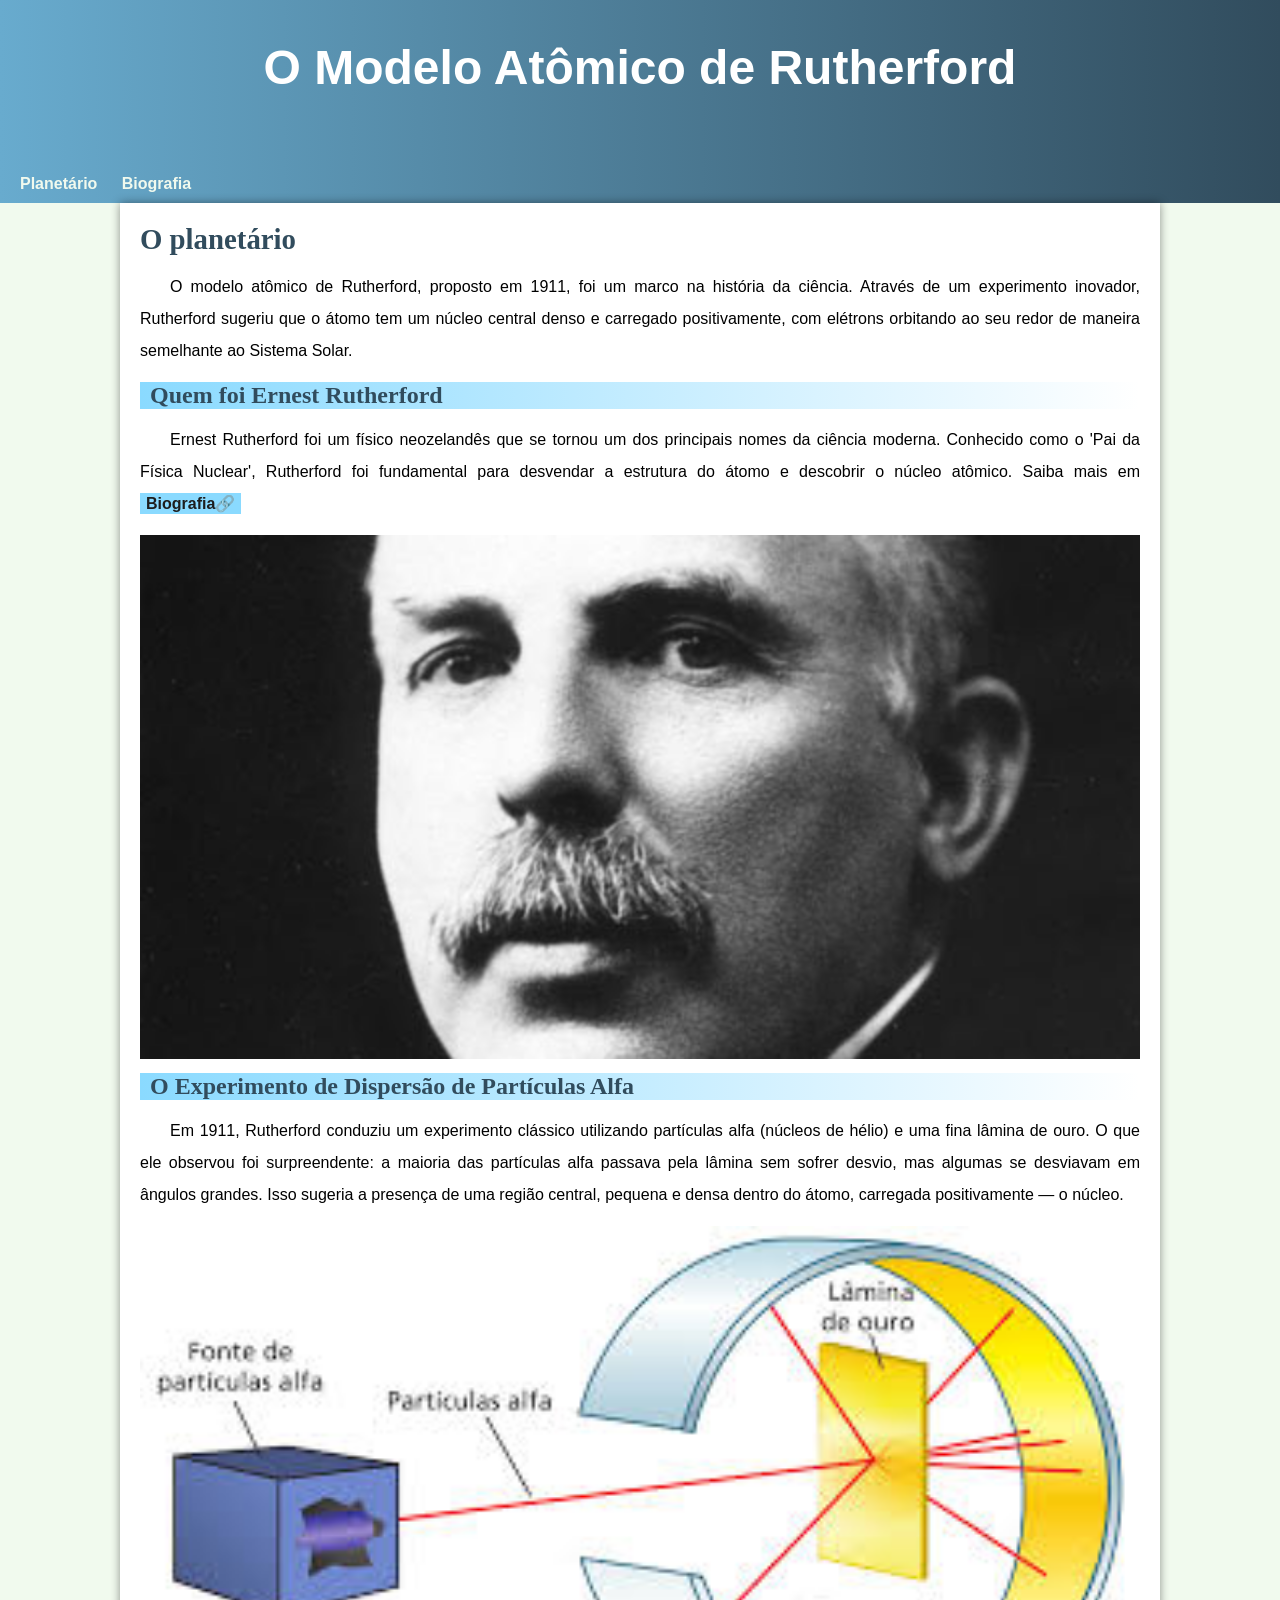
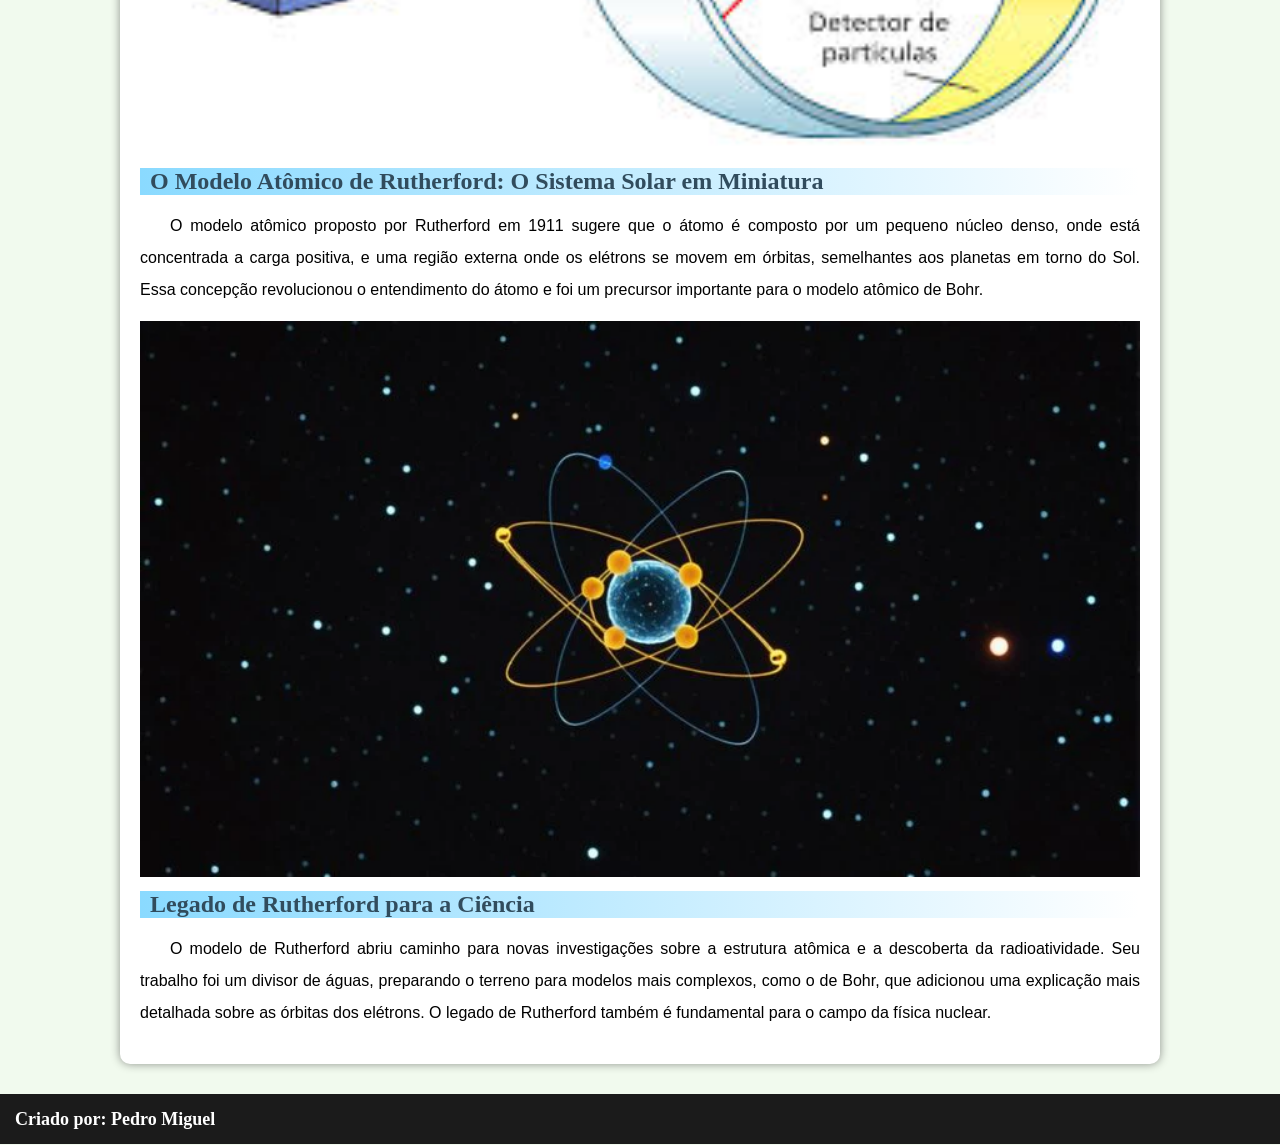
==== index.html @ 4789b543 "1.1" ====
<!DOCTYPE html>
<html lang="pt-br">
<head>
    <meta charset="UTF-8">
    <meta name="viewport" content="width=device-width, initial-scale=1.0">
    <link rel="stylesheet" href="style.css">
    <link rel="shortcut icon" href="imagens/rutherford.ico" type="image/x-icon">
    <title>Rutherford</title>
</head>
<body>
    <header>
        <h1>
            O Modelo Atômico de Rutherford
        </h1>
    </header>
     <nav>
            <a href="index.html">Planetário</a>
            <a href="biografia.html">Biografia</a>
     </nav>
    <main>
        <h1>
            O planetário
        </h1>
        <p>
            O modelo atômico de Rutherford, proposto em 1911, foi um marco na história da ciência. Através de um experimento inovador, Rutherford sugeriu que o átomo tem um núcleo central denso e carregado positivamente, com elétrons orbitando ao seu redor de maneira semelhante ao Sistema Solar.
        </p>
        <h2>
            Quem foi Ernest Rutherford
        </h2>
        <p>
            Ernest Rutherford foi um físico neozelandês que se tornou um dos principais nomes da ciência moderna. Conhecido como o 'Pai da Física Nuclear', Rutherford foi fundamental para desvendar a estrutura do átomo e descobrir o núcleo atômico. Saiba mais em <a href="biografia.html">Biografia🔗</a>
        </p>
        <img src="imagens/rutherford-foto.jpg" alt="rutherford-foto">
        <h2>
            O Experimento de Dispersão de Partículas Alfa
        </h2>
        <p>
            Em 1911, Rutherford conduziu um experimento clássico utilizando partículas alfa (núcleos de hélio) e uma fina lâmina de ouro. O que ele observou foi surpreendente: a maioria das partículas alfa passava pela lâmina sem sofrer desvio, mas algumas se desviavam em ângulos grandes. Isso sugeria a presença de uma região central, pequena e densa dentro do átomo, carregada positivamente — o núcleo.
        </p>
        <img src="imagens/dispersao-de-particulas.jpg" alt="dispersao-de-particulas">
        <h2>
            O Modelo Atômico de Rutherford: O Sistema Solar em Miniatura
        </h2>
        <p>
            O modelo atômico proposto por Rutherford em 1911 sugere que o átomo é composto por um pequeno núcleo denso, onde está concentrada a carga positiva, e uma região externa onde os elétrons se movem em órbitas, semelhantes aos planetas em torno do Sol. Essa concepção revolucionou o entendimento do átomo e foi um precursor importante para o modelo atômico de Bohr.
        </p>
        <img src="imagens/Modelo Atômico de Rutherford.webp" alt="planetario">
        <h2>
            Legado de Rutherford para a Ciência
        </h2>
        <p>
            O modelo de Rutherford abriu caminho para novas investigações sobre a estrutura atômica e a descoberta da radioatividade. Seu trabalho foi um divisor de águas, preparando o terreno para modelos mais complexos, como o de Bohr, que adicionou uma explicação mais detalhada sobre as órbitas dos elétrons. O legado de Rutherford também é fundamental para o campo da física nuclear.
        </p>
    </main>
    <footer>
        <p>
            Criado por: Pedro Miguel
        </p>
    </footer>
</body>
</html>
---- style.css ----
@charset "UFT-8";

:root {
    --cor0:#F1FAEE;
    --cor1:#8ADAFF;
    --cor2:#68ABCE;
    --cor3:#457B9D;
    --cor4:#314C5D;
    --cor5:#1D1D1D;

    --fonte-padrao:arial, verdana, helvetica, sans-serif;
    --fonte-destaque:'Bebas Neue', cursive;
}

* {
    margin: 0px;
    padding: 0px;
}

body {
    background-color: var(--cor0);
    font-family: var(--fonte-padrao);
}

header {
    background-image: linear-gradient(to right, var(--cor2), var(--cor4));
    text-align: center;
    padding: 40px;
}

header > h1 {
    color:white ;
    font-family: sans-serif;
    font-size: 3em;
    margin-bottom: 30px;
    text-shadow: rgba(0, 0, 0, 0.267);
    font-weight: bold;
}

nav {
    background-image: linear-gradient(to right, var(--cor2), var(--cor4));
    padding: 10px;
    box-shadow: 0px, 7px, 7px rgba(0, 0, 0, 0.363);
}

nav > a {
    color: var(--cor0);
    padding: 10px;
    border-radius: 5px;
    text-decoration: none;
    font-weight: bold;
    transition-duration: .5s;
}

nav > a:hover {
    background-color:var(--cor3);
    color:var(--cor5);
}

main {
    max-width: 1000px;
    min-width: 300px;
    margin: auto;
    margin-bottom: 30px;
    padding: 20px;
    background-color: white;
    box-shadow: 0px 0px 10px rgba(0, 0, 0, 0.418);
    border-bottom-left-radius: 10px;
    border-bottom-right-radius: 10px;
}

main h1 {
    color:var(--cor4) ;
    font-family: var(--fonte-destaque);
    font-weight: bolder;
    font-size: 1.8em;
}

main h2 {
    font-family: var(--fonte-destaque);
    color:var(--cor4) ;
    font-size: 1.5em;
    background-image:linear-gradient(to right, var(--cor1), transparent) ;
    text-indent: 10px;
    font-weight: bold;
}

main p {
    margin: 15px 0px;
    text-align: justify;
    text-indent: 30px;
    font-size: 1em;
    line-height: 2em;
}

main img {
    width: 100%;
    margin-bottom: 10px;
}

main a {
    text-decoration: none;
    font-weight: bold;
    color: var(--cor5);
    background-color: var(--cor1);
    padding: 2px 6px;
}

footer {
    background-color: rgb(27, 27, 27);
    height: 50px;
}

footer p {
    font-family: Georgia, 'Times New Roman', Times, serif;
    font-size: large;
    font-weight: 600;
    color: white;
    padding: 15px;
}
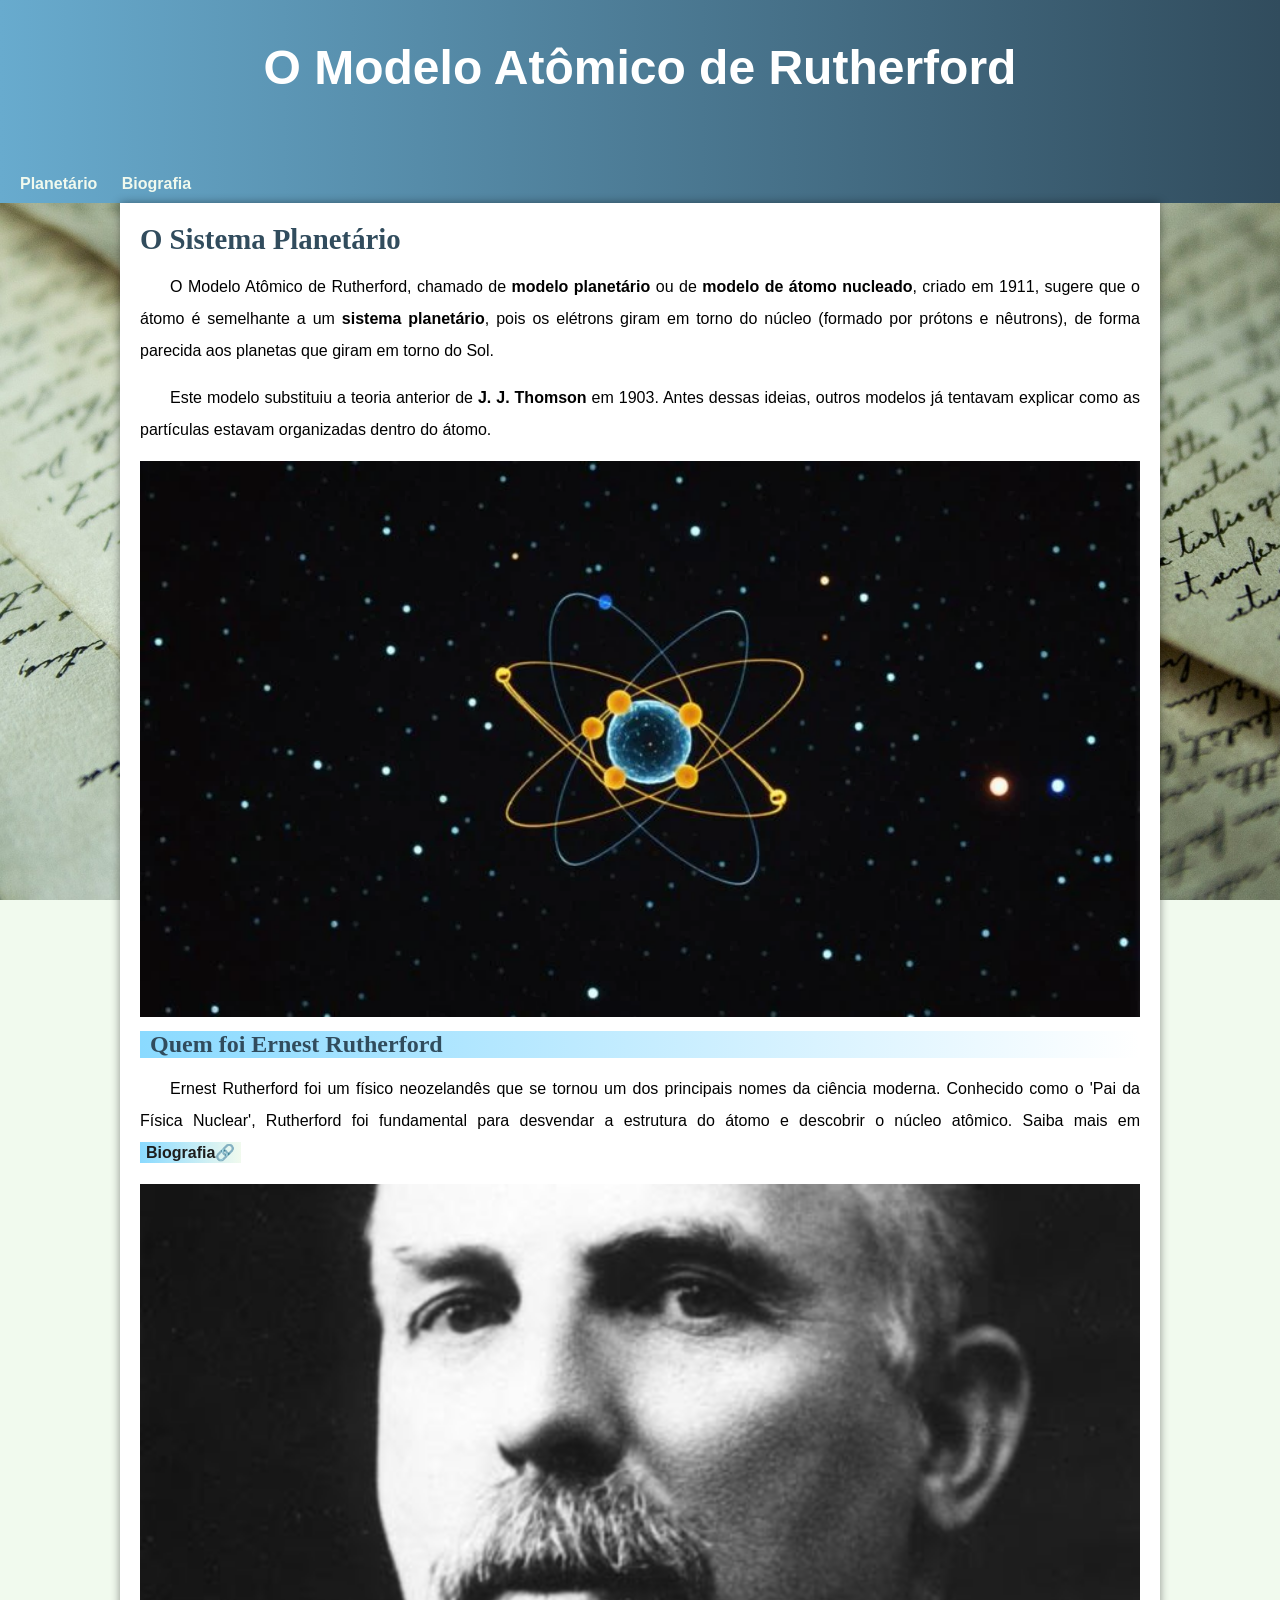
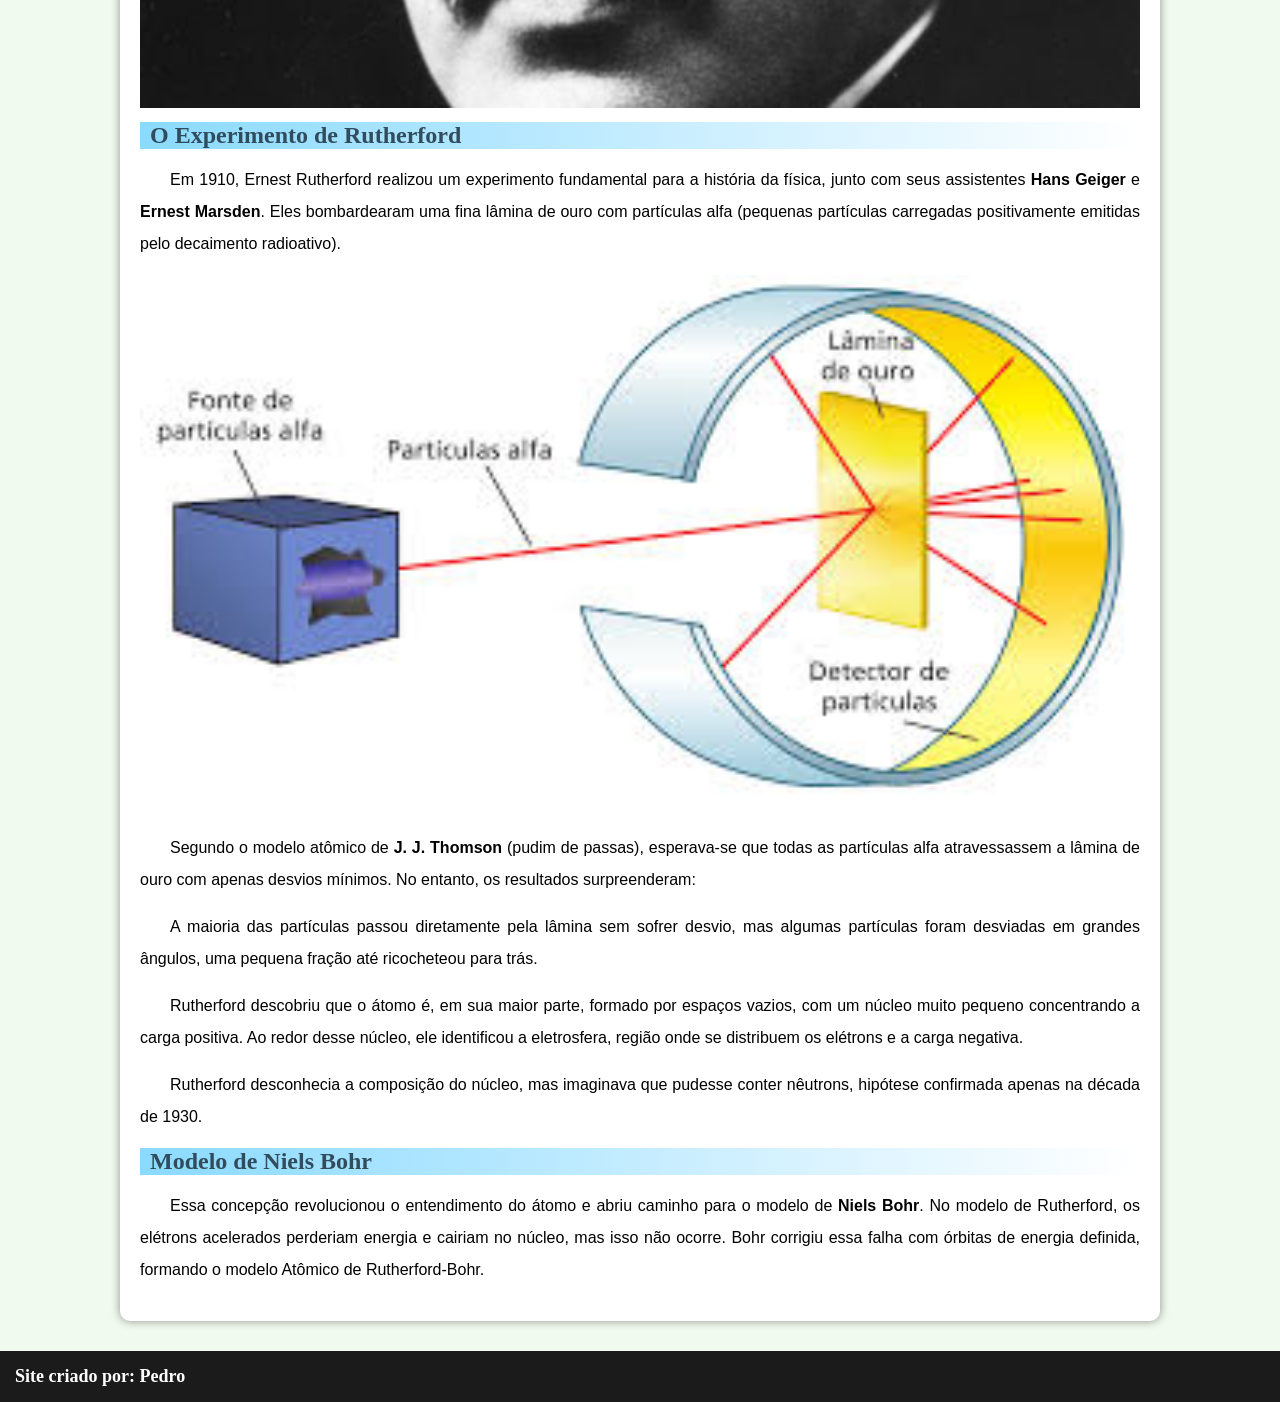
==== commit 6143f744: "1.3 Finalização, melhorando parte do sistema planetário e adicionando a biografia" ====
--- a/index.html
+++ b/index.html
@@ -19,42 +19,62 @@
      </nav>
     <main>
         <h1>
-            O planetário
+            O Sistema Planetário
         </h1>
+
         <p>
-            O modelo atômico de Rutherford, proposto em 1911, foi um marco na história da ciência. Através de um experimento inovador, Rutherford sugeriu que o átomo tem um núcleo central denso e carregado positivamente, com elétrons orbitando ao seu redor de maneira semelhante ao Sistema Solar.
+            O Modelo Atômico de Rutherford, chamado de <strong>modelo planetário</strong> ou de <strong>modelo de átomo nucleado</strong>, criado em 1911, sugere que o átomo é semelhante a um <strong>sistema planetário</strong>, pois os elétrons giram em torno do núcleo (formado por prótons e nêutrons), de forma parecida aos planetas que giram em torno do Sol.
         </p>
+
+        <p>
+            Este modelo substituiu a teoria anterior de <strong>J. J. Thomson</strong> em 1903. Antes dessas ideias, outros modelos já tentavam explicar como as partículas estavam organizadas dentro do átomo.
+        </p>
+        <img src="imagens/Modelo Atômico de Rutherford.webp" alt="planetario">
+
         <h2>
             Quem foi Ernest Rutherford
         </h2>
+
         <p>
             Ernest Rutherford foi um físico neozelandês que se tornou um dos principais nomes da ciência moderna. Conhecido como o 'Pai da Física Nuclear', Rutherford foi fundamental para desvendar a estrutura do átomo e descobrir o núcleo atômico. Saiba mais em <a href="biografia.html">Biografia🔗</a>
         </p>
         <img src="imagens/rutherford-foto.jpg" alt="rutherford-foto">
+
         <h2>
-            O Experimento de Dispersão de Partículas Alfa
+            O Experimento de Rutherford
         </h2>
         <p>
-            Em 1911, Rutherford conduziu um experimento clássico utilizando partículas alfa (núcleos de hélio) e uma fina lâmina de ouro. O que ele observou foi surpreendente: a maioria das partículas alfa passava pela lâmina sem sofrer desvio, mas algumas se desviavam em ângulos grandes. Isso sugeria a presença de uma região central, pequena e densa dentro do átomo, carregada positivamente — o núcleo.
+            Em 1910, Ernest Rutherford realizou um experimento fundamental para a história da física, junto com seus assistentes <strong>Hans Geiger</strong> e <strong>Ernest Marsden</strong>. Eles bombardearam uma fina lâmina de ouro com partículas alfa (pequenas partículas carregadas positivamente emitidas pelo decaimento radioativo).
         </p>
         <img src="imagens/dispersao-de-particulas.jpg" alt="dispersao-de-particulas">
+
+        <p>
+            Segundo o modelo atômico de <strong>J. J. Thomson</strong> (pudim de passas), esperava-se que todas as partículas alfa atravessassem a lâmina de ouro com apenas desvios mínimos. No entanto, os resultados surpreenderam:
+        </p>
+
+        <p>
+            A maioria das partículas passou diretamente pela lâmina sem sofrer desvio, mas algumas partículas foram desviadas em grandes ângulos, uma pequena fração até ricocheteou para trás.
+        </p>
+
+        <p>
+            Rutherford descobriu que o átomo é, em sua maior parte, formado por espaços vazios, com um núcleo muito pequeno concentrando a carga positiva. Ao redor desse núcleo, ele identificou a eletrosfera, região onde se distribuem os elétrons e a carga negativa.
+        </p>
+
+        <p>
+            Rutherford desconhecia a composição do núcleo, mas imaginava que pudesse conter nêutrons, hipótese confirmada apenas na década de 1930.
+        </p>
+
         <h2>
-            O Modelo Atômico de Rutherford: O Sistema Solar em Miniatura
+            Modelo de Niels Bohr
         </h2>
+
         <p>
-            O modelo atômico proposto por Rutherford em 1911 sugere que o átomo é composto por um pequeno núcleo denso, onde está concentrada a carga positiva, e uma região externa onde os elétrons se movem em órbitas, semelhantes aos planetas em torno do Sol. Essa concepção revolucionou o entendimento do átomo e foi um precursor importante para o modelo atômico de Bohr.
-        </p>
-        <img src="imagens/Modelo Atômico de Rutherford.webp" alt="planetario">
-        <h2>
-            Legado de Rutherford para a Ciência
-        </h2>
-        <p>
-            O modelo de Rutherford abriu caminho para novas investigações sobre a estrutura atômica e a descoberta da radioatividade. Seu trabalho foi um divisor de águas, preparando o terreno para modelos mais complexos, como o de Bohr, que adicionou uma explicação mais detalhada sobre as órbitas dos elétrons. O legado de Rutherford também é fundamental para o campo da física nuclear.
+            Essa concepção revolucionou o entendimento do átomo e abriu caminho para o modelo de <strong>Niels Bohr</strong>. No modelo de Rutherford, os elétrons acelerados perderiam energia e cairiam no núcleo, mas isso não ocorre. Bohr corrigiu essa falha com órbitas de energia definida, formando o modelo Atômico de Rutherford-Bohr.
         </p>
     </main>
     <footer>
         <p>
-            Criado por: Pedro Miguel
+            Site criado por: Pedro
         </p>
     </footer>
 </body>
--- a/style.css
+++ b/style.css
@@ -20,6 +20,9 @@
 body {
     background-color: var(--cor0);
     font-family: var(--fonte-padrao);
+    background-image: url(imagens/fundo-de-tela.jpg) ;
+    background-size: cover;
+    background-attachment: fixed;
 }
 
 header {
@@ -63,7 +66,7 @@
     margin: auto;
     margin-bottom: 30px;
     padding: 20px;
-    background-color: white;
+    background-color: rgb(255, 255, 255);
     box-shadow: 0px 0px 10px rgba(0, 0, 0, 0.418);
     border-bottom-left-radius: 10px;
     border-bottom-right-radius: 10px;
@@ -93,6 +96,11 @@
     line-height: 2em;
 }
 
+main strong {
+    color:black ;
+    font-weight: bolder;
+}
+
 main img {
     width: 100%;
     margin-bottom: 10px;
@@ -102,13 +110,12 @@
     text-decoration: none;
     font-weight: bold;
     color: var(--cor5);
-    background-color: var(--cor1);
+    background-image:linear-gradient(to right, var(--cor1), var(--cor0)) ;
     padding: 2px 6px;
 }
 
 footer {
     background-color: rgb(27, 27, 27);
-    height: 50px;
 }
 
 footer p {
